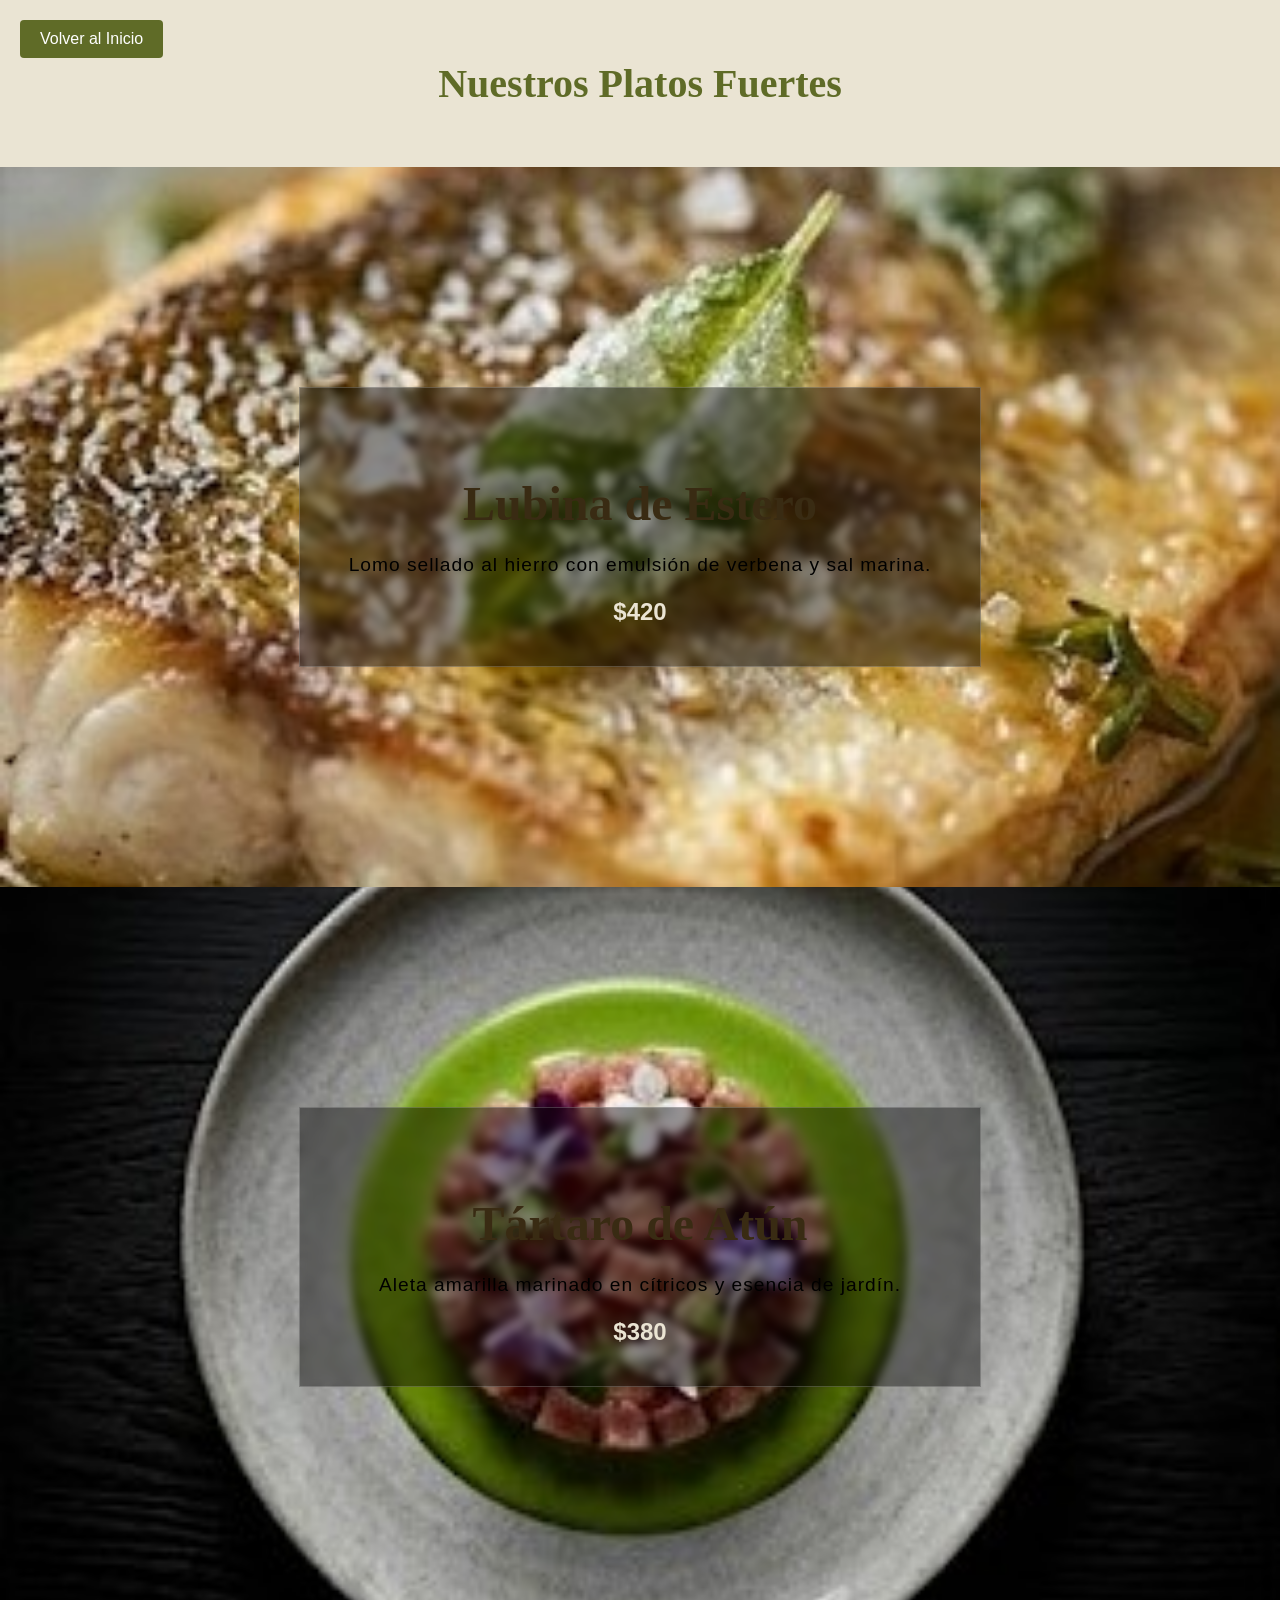
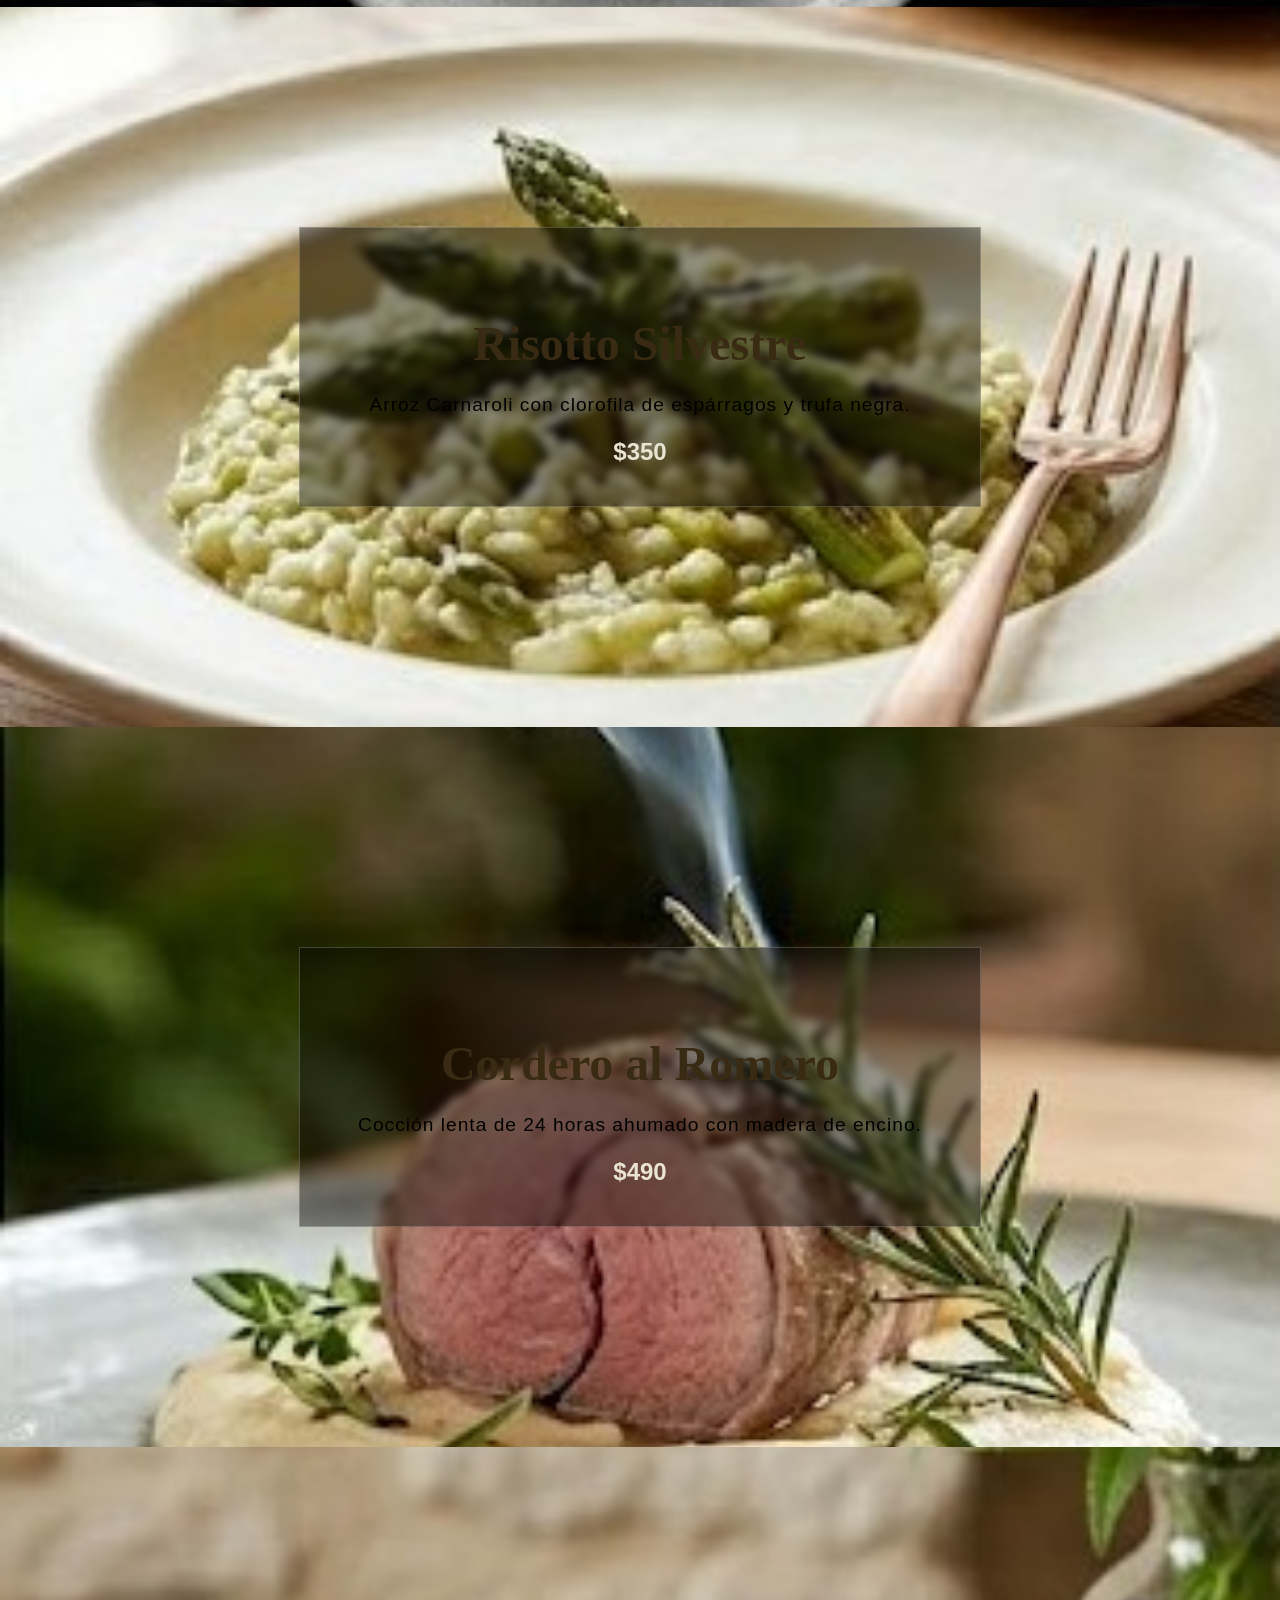
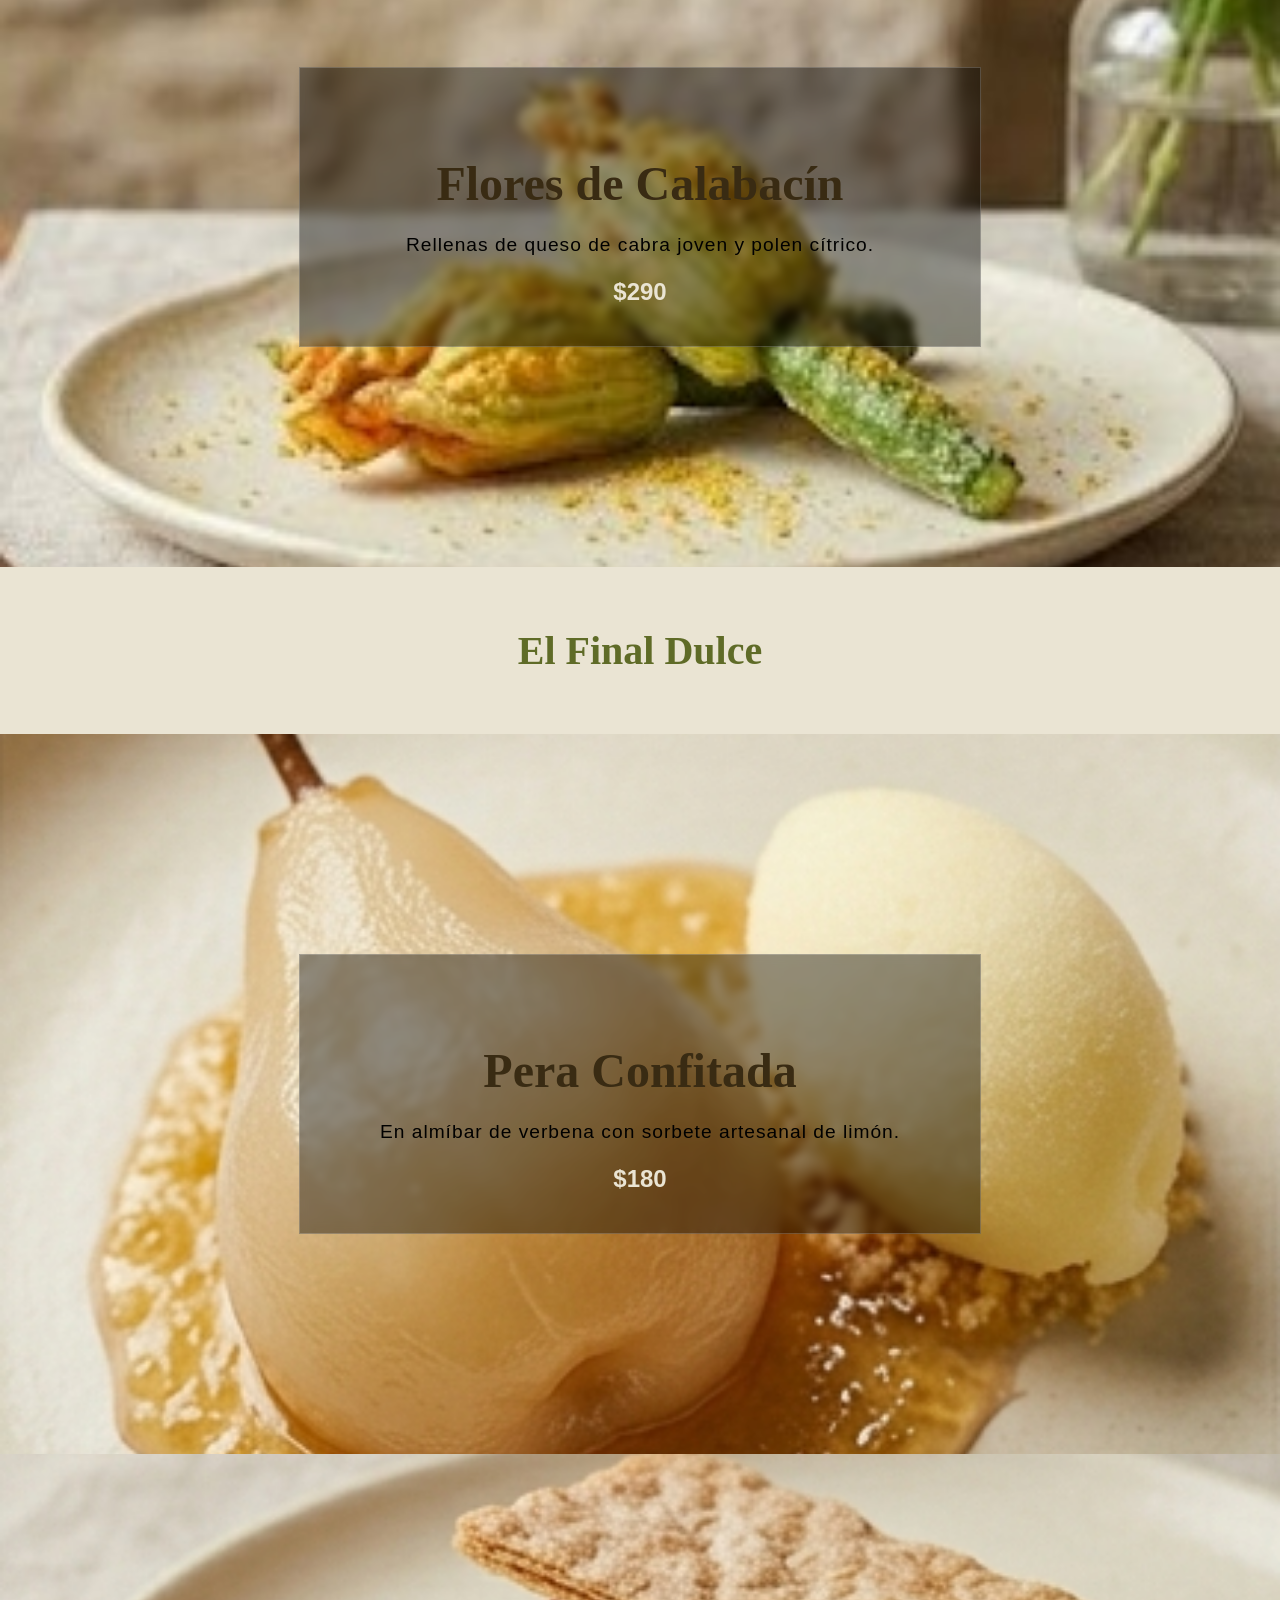
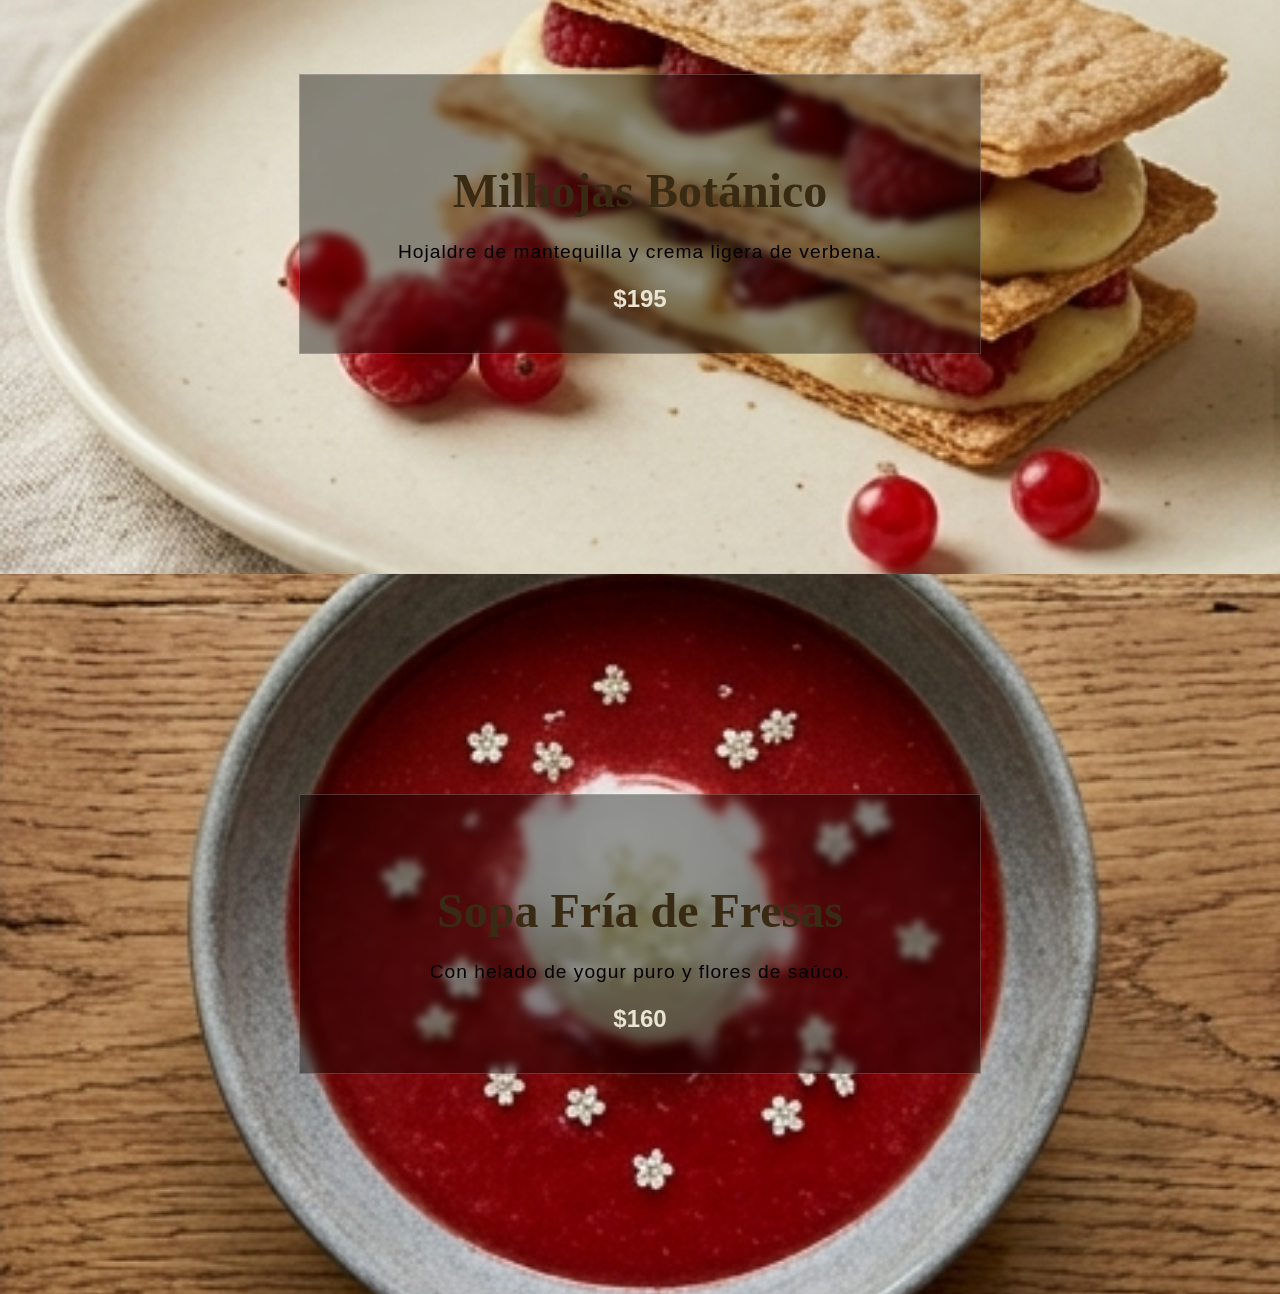
==== pages/menu.html @ 4f7dde17 "Se realizo la pagina de menu con su css corespondiente" ====
<!DOCTYPE html>
<html lang="es">
<head>
    <meta charset="UTF-8">
    <meta name="viewport" content="width=device-width, initial-scale=1.0">
    <title>Menú Gourmet | Verveine</title>
    <link rel="stylesheet" href="../css/style.css">
    <link rel="stylesheet" href="../css/menu.css">
</head>
<body>

    <main class="menu-wrap">
        <a href="../index.html" class="btn-regresar">Volver al Inicio</a>

        <div class="categoria-header"><h2>Nuestros Platos Fuertes</h2></div>

        <article class="menu-full-section">
            <img src="../img/Platillos/Lubina.jpg" alt="Lubina">
            <div class="info-overlay">
                <h3>Lubina de Estero</h3>
                <p>Lomo sellado al hierro con emulsión de verbena y sal marina.</p>
                <span class="precio">$420</span>
            </div>
        </article>

        <article class="menu-full-section">
            <img src="../img/Platillos/TartaroDeAtun.jpg" alt="Atún">
            <div class="info-overlay">
                <h3>Tártaro de Atún</h3>
                <p>Aleta amarilla marinado en cítricos y esencia de jardín.</p>
                <span class="precio">$380</span>
            </div>
        </article>

        <article class="menu-full-section">
            <img src="../img/Platillos/Rissoto.jpg" alt="Risotto">
            <div class="info-overlay">
                <h3>Risotto Silvestre</h3>
                <p>Arroz Carnaroli con clorofila de espárragos y trufa negra.</p>
                <span class="precio">$350</span>
            </div>
        </article>

        <article class="menu-full-section">
            <img src="../img/Platillos/Cordero.jpg" alt="Cordero">
            <div class="info-overlay">
                <h3>Cordero al Romero</h3>
                <p>Cocción lenta de 24 horas ahumado con madera de encino.</p>
                <span class="precio">$490</span>
            </div>
        </article>

        <article class="menu-full-section">
            <img src="../img/Platillos/FlorDeCalabaza.jpg" alt="Flores Tempura">
            <div class="info-overlay">
                <h3>Flores de Calabacín</h3>
                <p>Rellenas de queso de cabra joven y polen cítrico.</p>
                <span class="precio">$290</span>
            </div>
        </article>

        <div class="categoria-header"><h2>El Final Dulce</h2></div>

        <article class="menu-full-section">
            <img src="../img/Postres/PeraConfitada.png" alt="Pera">
            <div class="info-overlay">
                <h3>Pera Confitada</h3>
                <p>En almíbar de verbena con sorbete artesanal de limón.</p>
                <span class="precio">$180</span>
            </div>
        </article>

        <article class="menu-full-section">
            <img src="../img/Postres/MilHojas.png" alt="Milhojas">
            <div class="info-overlay">
                <h3>Milhojas Botánico</h3>
                <p>Hojaldre de mantequilla y crema ligera de verbena.</p>
                <span class="precio">$195</span>
            </div>
        </article>

        <article class="menu-full-section">
            <img src="../img/Postres/FresaYElado.png" alt="Sopa Fresas">
            <div class="info-overlay">
                <h3>Sopa Fría de Fresas</h3>
                <p>Con helado de yogur puro y flores de saúco.</p>
                <span class="precio">$160</span>
            </div>
        </article>

    </main>

</body>
</html>
---- css/style.css ----
header {
    position: relative;
    width: 100%;
    height: 200px;
    overflow: hidden;
}
header img {
    position:absolute;
    top: 0;
    left: 0;
    width: 100%;
    height: 100%;
    object-fit: cover; /*Ajusta la imagen sin estirarla*/
    z-index: -1;
}

/*Estilo General*/
body {
    background-color: #eae4d3;
}

h2 {
    font-family: 'Playfair Display', Georgia, serif;
    font-size: 25px;
    color: #5f6b27;
    font-weight: bold;
}
h3 {
    font-family: 'Sans Serif';
    font-size: 20px;
    color: #392b13;
    font-weight: bold;
}
p, span {
    font-family: 'Lato', Helvetica, Arial, sans-serif;
    font-size: 15px;/*Tamaño de letra*/
    color: black;
    line-height: 1.1;/*Interlineado*/
}

.nota-de-cata {
  font-family: 'Cormorant Garamond', Garamond, serif;
  font-style: italic;
  font-size: 1.1rem;
}

/*------------------------------------------------------------*/
/*-----------Nav-----------*/
nav {
    margin: 0;
    padding: 0%;
    display: flex;
    justify-content: center;
    background-color: #5f6b27;
    margin-top: 0px;/*espacio entre nav y header*/
}
.nav-links {
    display: flex;
    flex-direction: column; /* Columna por defecto en móvil */
    align-items: center;
    gap: 10px;
    padding: 15px; /* Espacio entre botones */
}
/* Estilo de los botones*/
.btn-nav {
    text-decoration: none;
    color: #eae4d3; /* Color del link*/
    background-color: transparent; /* Fondo transparente */
    padding: 10px 20px;
    border-radius: 5px;
    font-weight: bold;
    transition: all 0.3s ease; /* Transición suave */
}
/* ---Al pasar el ratón--- */
.btn-nav:hover {
    background-color: #eae4d3; /*color de fondo al que cambian los botones*/
    color: #5f6b27; /* El texto cambia al color*/
    box-shadow: 0 4px 10px rgba(0,0,0,0.2); /*sombra*/
}

/* --- El menu se queda aunque se haga scrol --- */
.top-bar {
    position: sticky; /* Se queda "pegado" al llegar al tope */
    top: 0;           /* Distancia desde arriba para pegarse */
    z-index: 1000;    /* El menú pase por encima de las fotos */
    box-shadow: 0 2px 10px rgba(0,0,0,0.1);
}

/* --- FLEXBOX EN EL NAV --- */
nav {
    display: flex;             /* Activamos Flexbox */
    justify-content: center;    /* Centra los items horizontalmente*/
    align-items: center;        /* Centra verticalmente (eje cruzado) */
    background-color: #5f6b27;
    padding: 10px 0;
}

.nav-links {
    display: flex;
    flex-wrap: wrap; /* Si no caben en celular, saltan de línea */
    justify-content: center;
    gap: 20px;
    list-style: none;
}
/*---------------Media movilTABLETS (De 600px a 1024px)---------------*/
@media (min-width: 600px) {
    .nav-links {
        flex-direction: row; /* Cambia a horizontal */
        justify-content: center;
    }

    p {
        font-size: 17px; /* Aumentamos legibilidad */
        line-height: 1.5;
    }
}
/*---------------Media ESCRITORIO (Más de 1024px)---------------*/
@media (min-width: 1024px) {
  
    .seccion-der {
        flex-direction: row-reverse; /* Imagen a la derecha, texto izquierda */
    }

    .seccion-iz {
        flex-direction: row; /* Imagen a la izquierda, texto derecha */
    }

    .seccion-der img, .seccion-iz img {
        width: 50%; /* Comparten el espacio al 50% */
        height: 400px;
    }

    .texto-contenido {
        width: 40%; /* Dejamos aire a los lados del texto */
    }
}
/*----------------------------------------------------------------*/
/* seccions*/
/*Media movil*/
.seccion-der, .seccion-iz {
    display: flex;
    flex-direction: column; /* Apilados verticalmente */
    gap: 20px;
    padding: 20px;
    border: 1px solid #ccc;
}

.seccion-der img, .seccion-iz img {
    width: 100%; /* La imagen toma todo el ancho disponible */
    height: 250px;
}

.texto-contenido {
    width: 100%;
    text-align: center;
}
/* --- RESPONSIVE --- */
.seccion-sucursal {
    display: flex;
    flex-direction: column;    /* En celular: imagen arriba, texto abajo */
    gap: 20px;
    padding: 40px 5%;
    border-bottom: 1px solid #ccc;
}
.seccion-der {
    display: flex;
    flex-direction: row-reverse;
    align-items: center;
    gap: 13%;
    padding: 10px;
    border: 1px solid #ccc;
}

/* Ajuste para Pantallas Grandes (PC) */
@media (min-width: 768px) {
    .seccion-sucursal {
        flex-direction: row;   /* En PC: uno al lado del otro */
        align-items: center;
    }

    .seccion-der {
        flex-direction: row-reverse; /* Imagen a la derecha */
    }

    .seccion-sucursal img {
        width: 50%;            /* La imagen ocupa la mitad */
        height: 400px;         /* Más alta en PC */
    }
}

/* Ajustes de tamaño de la imagen */
.seccion-der img {
    width: 50%;
    height: 200px;
    object-fit: cover;
}

.sesscion-iz{
    display: flex;
    align-items: center; /* Centra el texto verticalmente*/
    gap: 13%; /* Espacio entre la imagen y el texto */
    padding: 10px;
    border: 1px solid #ccc;
}
/* Ajustes de tamaño de la imagen */
.sesscion-iz img {
    width: 50%; /*Ancho*/
    height: 200px; /*Alto*/
    object-fit: cover; /*Ajusta la imagen*/
}
.texto-contenido {
    display: flex;
    flex-direction: column; /* Coloca elementos uno debajo de otro */
    justify-content: center; /* Centra verticalmente */
    align-items: center; /* Centra horizontalmente */
    height: 200px; /*altura definida */
    text-align: center; /* Asegura el centrado de las líneas largas */
}

footer {
    position: relative;
    width: 100%;
    height: 150px;
    overflow: hidden;
    display: flex;
}
footer img {
    top: 0;
    left: 0;
    width: 100%;
    height: 100%;
    object-fit: cover; /*Ajusta la imagen*/
    opacity: 0.7; /* transparencia de la imagen */
    transition: opacity 0.3s; /*suaviza el cambio */
}
.texto-footer {
    position: absolute;        /* Se posiciona respecto al footer */
    top: 50%;
    left: 50%;
    transform: translate(-50%, -50%); /* Truco para centrado perfecto */
    text-align: center;
    background: rgba(255, 255, 255, 0.8); /* Fondo semi-transparente */
    padding: 20px;
    width: 80%;
    max-width: 400px;
}
footer h2 {
    color: black;
}
---- css/menu.css ----
/* CONFIGURACIÓN DE PANTALLA COMPLETA */
body, html {
    margin: 0;
    padding: 0;
    overflow-x: hidden;
}

.menu-wrap {
    width: 100%;
}

/* Títulos de Categoría */
.categoria-header {
    background-color: #eae4d3;
    color: #eae4d3;
    padding: 60px 20px;
    text-align: center;
}

.categoria-header h2 {
    font-size: 2.5rem;
    margin: 0;
}

/* CADA PLATILLO COMO SECCIÓN DE PANTALLA COMPLETA */
.menu-full-section {
    position: relative;
    width: 100%;
    height: 80vh; /* Altura de pantalla casi completa */
    overflow: hidden;
    display: flex;
    align-items: center;
    justify-content: center;
}

.menu-full-section img {
    position: absolute;
    top: 0;
    left: 0;
    width: 100%;
    height: 100%;
    object-fit: cover;
    transition: transform 1.5s ease; /* Animación lenta tipo video */
}

/* Efecto Zoom al hacer Scroll/Hover */
.menu-full-section:hover img {
    transform: scale(1.1);
}

/* EL TEXTO SOBRE LA IMAGEN */
.info-overlay {
    position: relative;
    z-index: 10;
    text-align: center;
    color: white;
    background: rgba(0, 0, 0, 0.4); /* Filtro oscuro para leer mejor */
    padding: 40px;
    width: 80%;
    max-width: 600px;
    backdrop-filter: blur(4px); /* Efecto de cristal esmerilado */
    border: 1px solid rgba(255,255,255,0.2);
    animation: fadeIn 1s ease-out;
}

.info-overlay h3 {
    font-family: 'Playfair Display', serif;
    font-size: 3rem;
    margin-bottom: 10px;
}

.info-overlay p {
    font-family: 'Lato', sans-serif;
    font-size: 1.2rem;
    letter-spacing: 1px;
}

.precio {
    display: block;
    margin-top: 20px;
    font-weight: bold;
    color: #eae4d3;
    font-size: 1.5rem;
}

/* BOTÓN REGRESAR FLOTANTE */
.btn-regresar {
    position: fixed;
    top: 20px;
    left: 20px;
    z-index: 1000;
    background: #5f6b27;
    color: white;
    padding: 10px 20px;
    text-decoration: none;
    border-radius: 4px;
    font-family: 'Lato', sans-serif;
    transition: 0.3s;
}

.btn-regresar:hover {
    background: #392b13;
}

/* ANIMACIONES */
@keyframes fadeIn {
    from { opacity: 0; transform: translateY(20px); }
    to { opacity: 1; transform: translateY(0); }
}

/* MEDIA QUERIES (RESPONSIVO) */
@media (max-width: 768px) {
    .menu-full-section {
        height: 60vh; /* Un poco más bajo en móvil */
    }
    .info-overlay h3 {
        font-size: 2rem;
    }
}
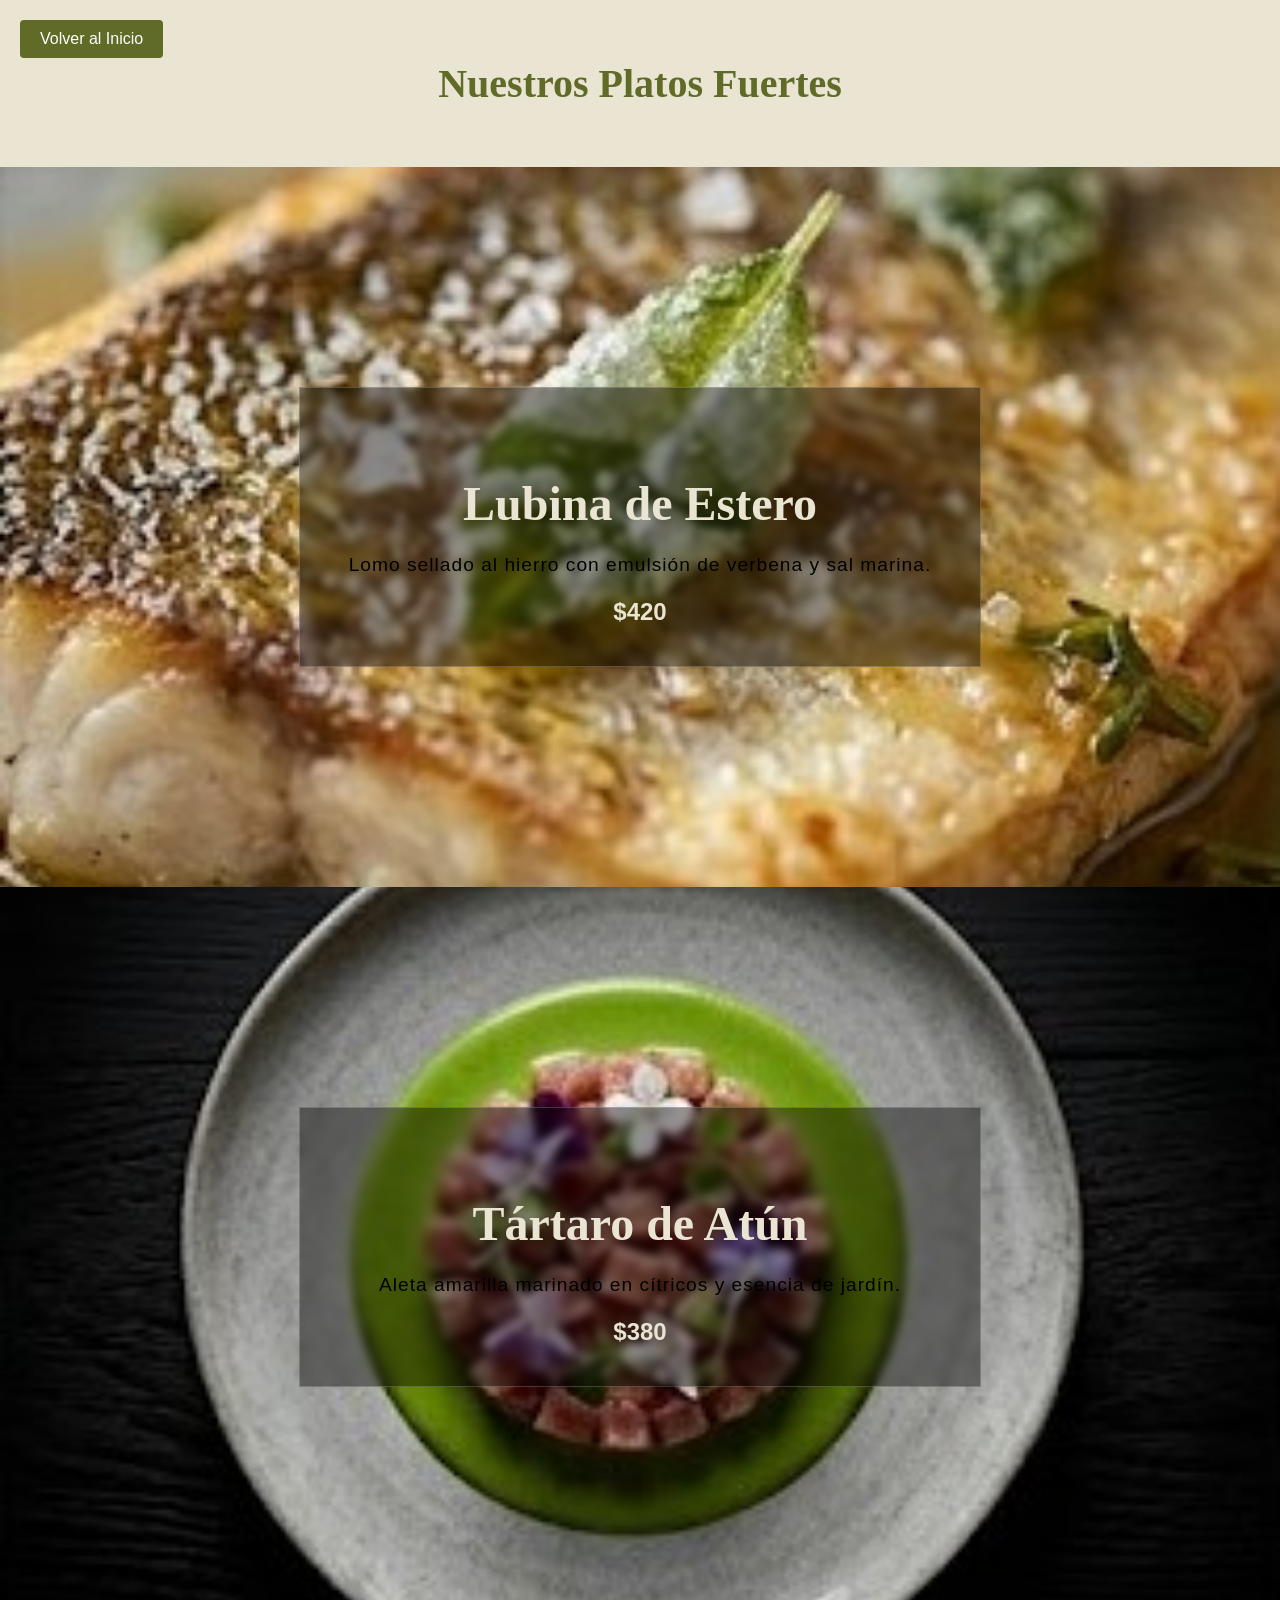
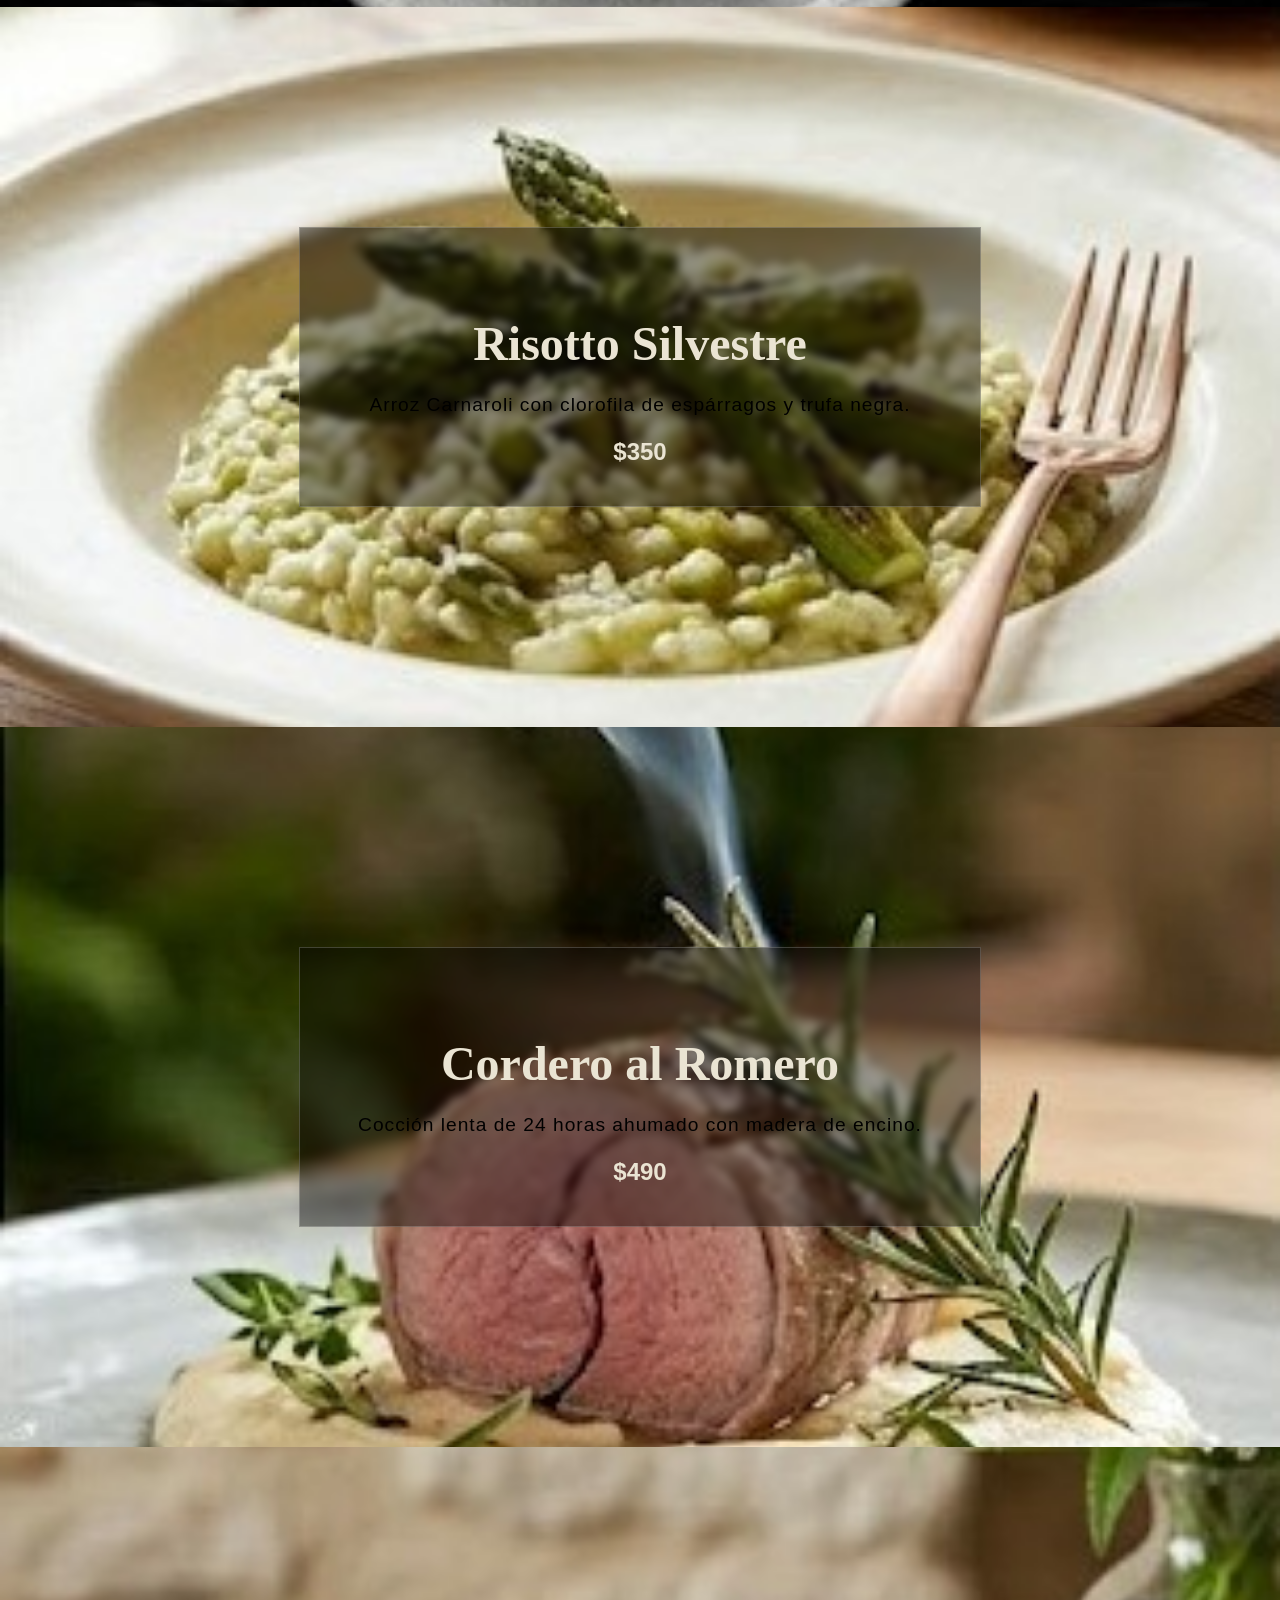
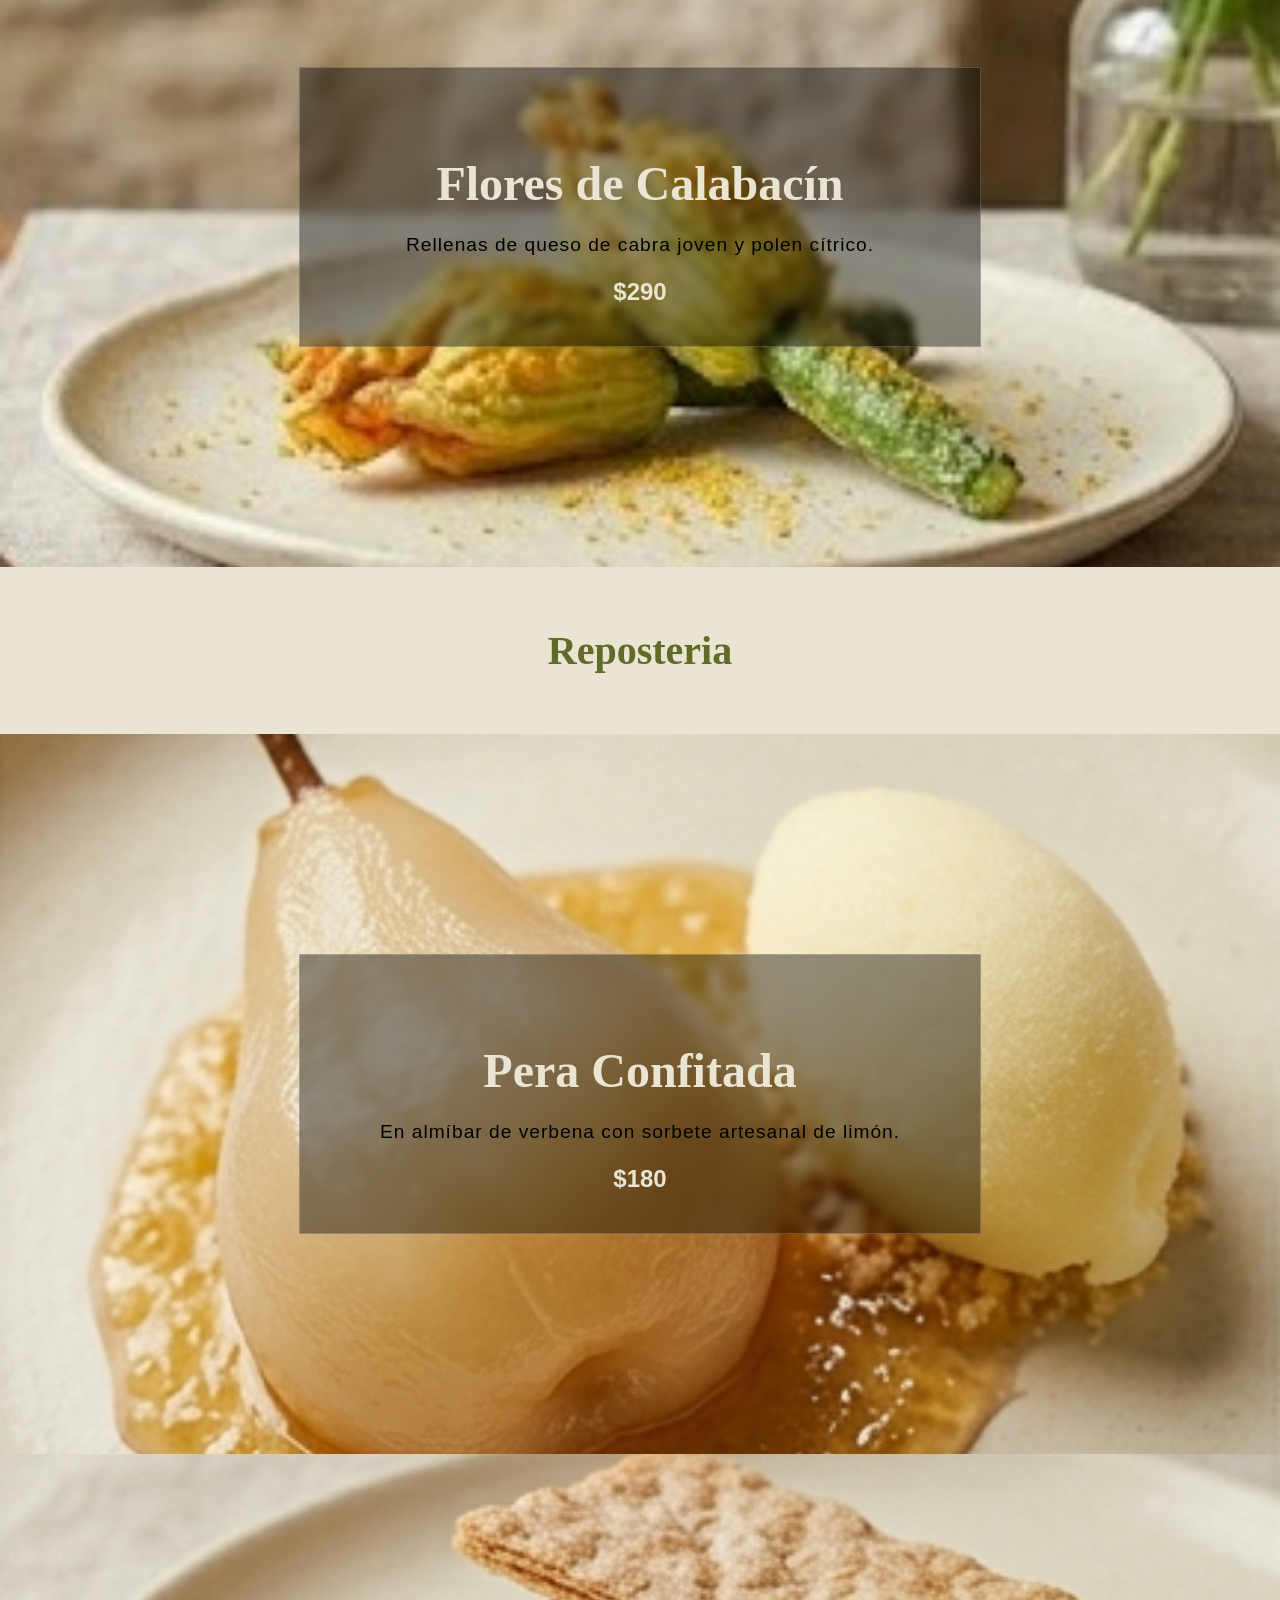
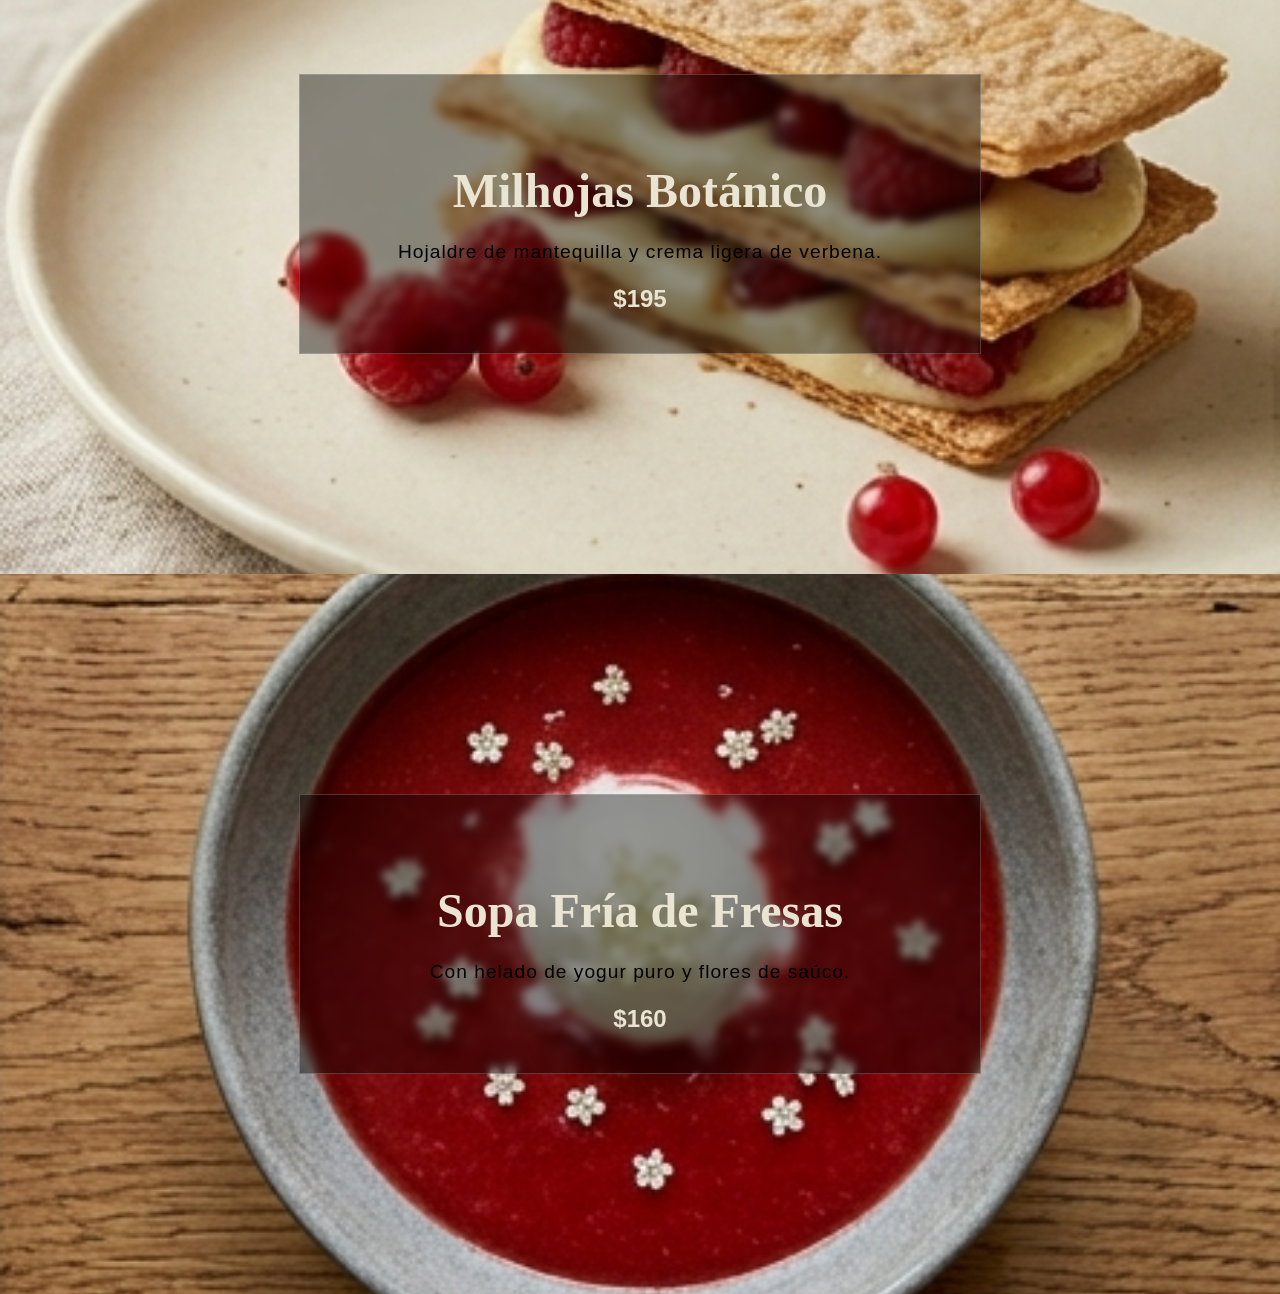
==== commit a85f2f6f: "Se implemento la pagina de vinos y bevidas con su respectivo css" ====
--- a/pages/menu.html
+++ b/pages/menu.html
@@ -59,7 +59,7 @@
             </div>
         </article>
 
-        <div class="categoria-header"><h2>El Final Dulce</h2></div>
+        <div class="categoria-header"><h2>Reposteria</h2></div>
 
         <article class="menu-full-section">
             <img src="../img/Postres/PeraConfitada.png" alt="Pera">
--- a/css/menu.css
+++ b/css/menu.css
@@ -26,7 +26,7 @@
 .menu-full-section {
     position: relative;
     width: 100%;
-    height: 80vh; /* Altura de pantalla casi completa */
+    height: 80vh; /* Altura */
     overflow: hidden;
     display: flex;
     align-items: center;
@@ -40,7 +40,7 @@
     width: 100%;
     height: 100%;
     object-fit: cover;
-    transition: transform 1.5s ease; /* Animación lenta tipo video */
+    transition: transform 1.5s ease; /* Animación lenta */
 }
 
 /* Efecto Zoom al hacer Scroll/Hover */
@@ -48,7 +48,7 @@
     transform: scale(1.1);
 }
 
-/* EL TEXTO SOBRE LA IMAGEN */
+/* TEXTO SOBRE LA IMAGEN */
 .info-overlay {
     position: relative;
     z-index: 10;
@@ -67,6 +67,7 @@
     font-family: 'Playfair Display', serif;
     font-size: 3rem;
     margin-bottom: 10px;
+    color: #eae4d3
 }
 
 .info-overlay p {
@@ -111,9 +112,66 @@
 /* MEDIA QUERIES (RESPONSIVO) */
 @media (max-width: 768px) {
     .menu-full-section {
-        height: 60vh; /* Un poco más bajo en móvil */
+        height: 60vh;
     }
     .info-overlay h3 {
         font-size: 2rem;
     }
+}
+
+/* --- GALERÍA DESPLAZABLE (SLIDER) --- */
+
+.cava-extra {
+    background-color: #eae4d3;
+    padding: 60px 0;
+    overflow: hidden;
+}
+
+.slider-horizontal {
+    display: flex;             /* Flexbox para ponerlos en fila */
+    overflow-x: auto;          /* Permite el scroll horizontal */
+    scroll-snap-type: x mandatory; /* Hace que las fotos "se peguen" al deslizar */
+    gap: 20px;
+    padding: 20px;
+    scrollbar-width: none;     /* Oculta la barra en Firefox */
+}
+
+.slider-horizontal::-webkit-scrollbar {
+    display: none;             /* Oculta la barra en Chrome/Safari */
+}
+
+.vino-card {
+    flex: 0 0 280px;           /* No se encogen, mantienen 280px de ancho */
+    scroll-snap-align: center; /* Se centran al deslizar */
+    text-align: center;
+    background: white;
+    padding: 15px;
+    border-radius: 4px;
+    box-shadow: 0 5px 15px rgba(0,0,0,0.1);
+}
+
+.vino-card img {
+    width: 100%;
+    height: 350px;
+    object-fit: contain;       /* Para que las botellas se vean completas */
+    margin-bottom: 10px;
+}
+
+.vino-card span {
+    font-family: 'Playfair Display', serif;
+    color: #5f6b27;
+    font-weight: bold;
+}
+
+/* --- ESTILOS EXCLUSIVOS PÁGINA DE VINOS --- */
+
+/* Fondo independiente para la página de vinos */
+.vino-page {
+    background-color: #1a261b; /* Un verde profundo y elegante */
+}
+
+/* Ajuste de color de títulos de sección para el fondo oscuro */
+.vino-page .categoria-header {
+    background-color: transparent;
+    border-bottom: 1px solid rgba(255,255,255,0.1);
 }
